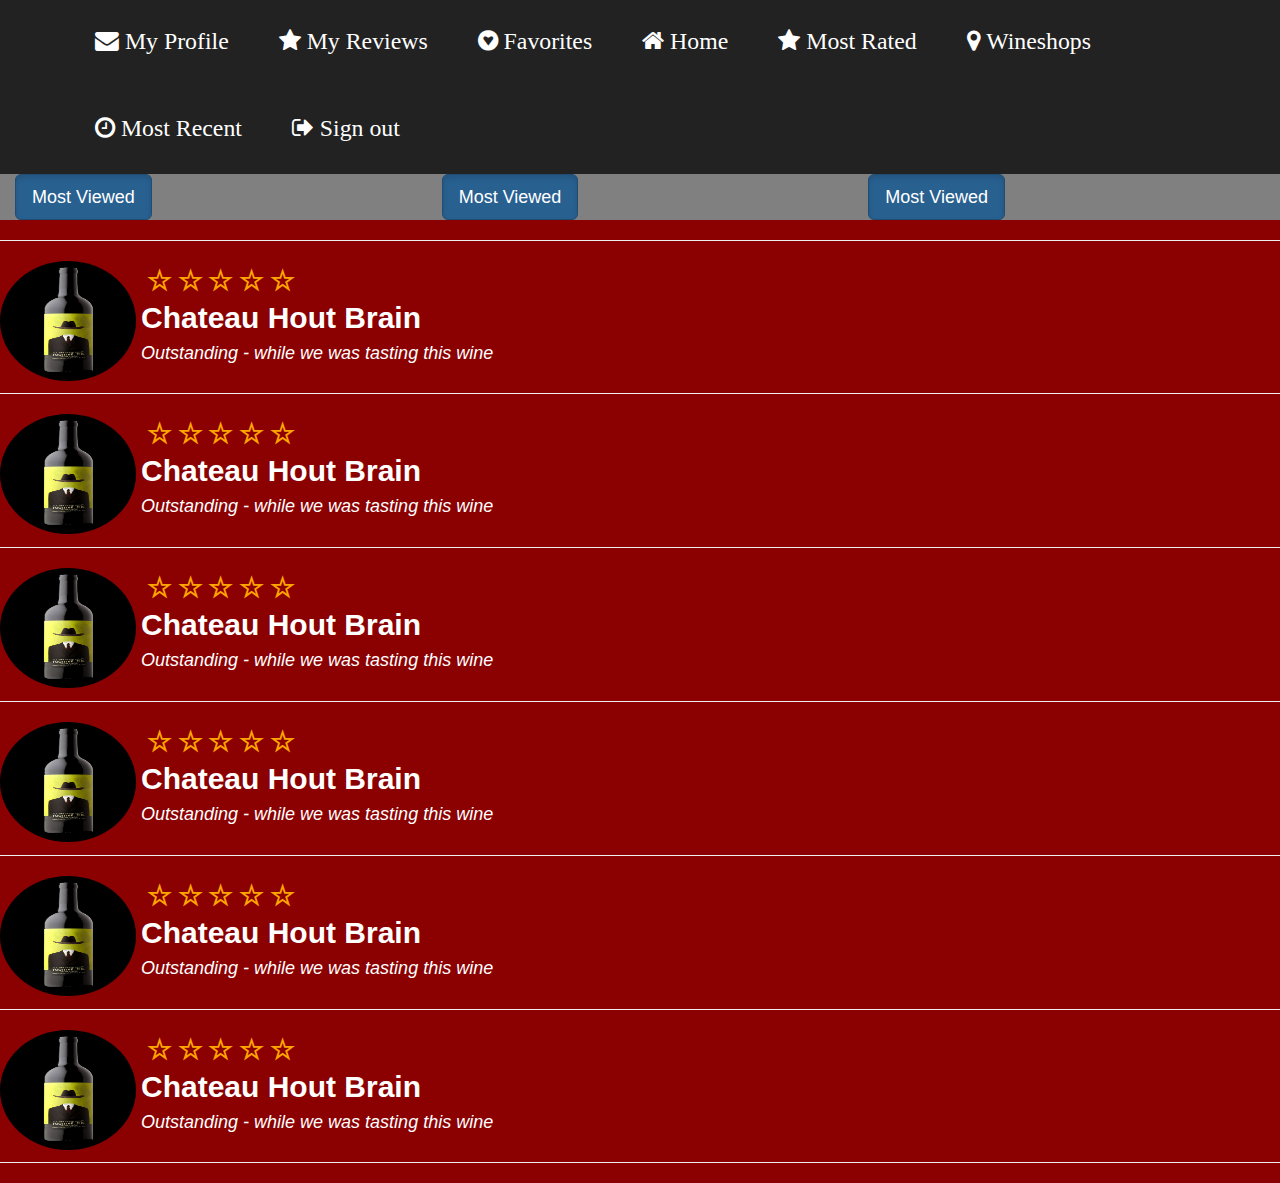
==== mostRated.html @ da09843a "Start" ====
<!DOCTYPE html>
<html>
<head>
 <meta charset="utf-8" />

	<link rel="stylesheet" type="text/css" href="css/bootstrap.min.css">
	<link rel="stylesheet" type="text/css" href="css/font-awesome.min.css">
	<link rel="stylesheet" type="text/css" href="css/style.css">
<script src="https://ajax.googleapis.com/ajax/libs/jquery/1.11.3/jquery.min.js"></script>
	<script type="text/javascript" src="js/jquery-1.11.3.min.js"></script>
	<script type="text/javascript" src="js/bootstrap.min.js"></script>

	<title>Winegram</title>

</head>
<body>


<nav class="navbar navbar-inverse navbar-static-top" role="navigation">
			<div class="container">
         <div class="navbar-header">
      <button type="button" class="navbar-toggle collapsed" data-toggle="collapse" data-target="#bs-example-navbar-collapse-1">
        <span class="sr-only">Toggle navigation</span>
        <span class="icon-bar"></span>
        <span class="icon-bar"></span>
        <span class="icon-bar"></span>
      </button>
    </div>

    <!-- Collect the nav links, forms, and other content for toggling -->
    <div class="collapse navbar-collapse" id="bs-example-navbar-collapse-1">
				<ul class="nav navbar-nav">

					<li><a href="index.php"><i class="fa fa-envelope"></i>
					My Profile</a></li>
					<li><a href="about.php"><i class="fa fa-star"></i>
					My Reviews</a></li>
					<li class="fav"><a href="#portfolio"><i class="fa fa-gratipay"> </i>
					Favorites</a></li>
					<li><a class="fav" href="#"><i class="fa fa-home"></i>


					Home</a></li>
					<li><a href="contact.php"><i class="fa fa-star"></i>
					Most Rated</a></li>
					<li><a href="mostRated.html"><i class="fa fa-map-marker"></i>
					Wineshops</a></li>
					<li><a href="contact.php"><i class="fa fa-clock-o"></i>
					Most Recent</a></li>
					<li><a href="contact.php"><i class="fa fa-sign-out"></i>
					Sign out</a></li>
				</ul>
			</div>

		</nav>


		<div class="container-fluid">

  <div class="row">
    

    <div class="col-xs-4" style="background-color:grey;">
      <a href="#" class="btn btn-primary active btn-lg" >Most Viewed</a>
    </div>
    <div class="col-xs-4" style="background-color:grey;">
      <a href="#" class="btn btn-primary active btn-lg" >Most Viewed</a>
    </div>
       <div class="col-xs-4" style="background-color:grey;">
 <a href="#" class="btn btn-primary active btn-lg" >Most Viewed</a>
    </div>


  </div>
</div>

<hr>
  <div class="row">

  				  <div class="col-md-12">

					 	 <div class="bs">
						  	<img src="vin2.jpg" class="img-circle" alt="Cinque Terre" width=136" height="120"> 
						  </div>    	
							<div class="rating">
									<span>☆</span><span>☆</span><span>☆</span><span>☆</span><span>☆</span>
								</div>
								<div>&nbsp;</div>
								<h2 class="vin"> Chateau Hout Brain</h2>

							<h4 class="out">Outstanding - while we was tasting this wine</h4>
					  <hr>

 				 </div>
				   

				

	  <div class="col-md-12">

					 	 <div class="bs">
						  	<img src="vin2.jpg" class="img-circle" alt="Cinque Terre" width=136" height="120"> 
						  </div>    	
							<div class="rating">
									<span>☆</span><span>☆</span><span>☆</span><span>☆</span><span>☆</span>
								</div>
								<div>&nbsp;</div>
								<h2 class="vin"> Chateau Hout Brain</h2>

							<h4 class="out">Outstanding - while we was tasting this wine</h4>
					  <hr>

 				 </div>	  <div class="col-md-12">

					 	 <div class="bs">
						  	<img src="vin2.jpg" class="img-circle" alt="Cinque Terre" width=136" height="120"> 
						  </div>    	
							<div class="rating">
									<span>☆</span><span>☆</span><span>☆</span><span>☆</span><span>☆</span>
								</div>
								<div>&nbsp;</div>
								<h2 class="vin"> Chateau Hout Brain</h2>

							<h4 class="out">Outstanding - while we was tasting this wine</h4>
					  <hr>

 				 </div>	  <div class="col-md-12">

					 	 <div class="bs">
						  	<img src="vin2.jpg" class="img-circle" alt="Cinque Terre" width=136" height="120"> 
						  </div>    	
							<div class="rating">
									<span>☆</span><span>☆</span><span>☆</span><span>☆</span><span>☆</span>
								</div>
								<div>&nbsp;</div>
								<h2 class="vin"> Chateau Hout Brain</h2>

							<h4 class="out">Outstanding - while we was tasting this wine</h4>
					  <hr>

 				 </div>	  <div class="col-md-12">

					 	 <div class="bs">
						  	<img src="vin2.jpg" class="img-circle" alt="Cinque Terre" width=136" height="120"> 
						  </div>    	
							<div class="rating">
									<span>☆</span><span>☆</span><span>☆</span><span>☆</span><span>☆</span>
								</div>
								<div>&nbsp;</div>
								<h2 class="vin"> Chateau Hout Brain</h2>

							<h4 class="out">Outstanding - while we was tasting this wine</h4>
					  <hr>

 				 </div>	  <div class="col-md-12">

					 	 <div class="bs">
						  	<img src="vin2.jpg" class="img-circle" alt="Cinque Terre" width=136" height="120"> 
						  </div>    	
							<div class="rating">
									<span>☆</span><span>☆</span><span>☆</span><span>☆</span><span>☆</span>
								</div>
								<div>&nbsp;</div>
								<h2 class="vin"> Chateau Hout Brain</h2>

							<h4 class="out">Outstanding - while we was tasting this wine</h4>
					  <hr>

 				 </div>

 </div>











 
</body>



  

</html>
---- css/style.css ----
.navbar, .navbar-inverse {
	border-radius: 0;
	border: none;
	margin-bottom: 0;
	min-height: 80px;
}

.nav li {
	display: inline;
	color: white;
}

.navbar-inverse .navbar-nav > li > a {
	color: #ffffff;
	font-family: Lato;
	font-size: 1.7em;
	font-weight: 300;
	padding: 30px 25px 33px 25px;
}

.navbar-inverse .navbar-nav li a:hover {
	background-color: #444444;
	transition: 0.7s all linear;
	height: 100%;
}




.rating {
  unicode-bidi: bidi-override;
  direction: rtl;
  float: left;
}
.rating > span {
  display: inline-block;
  position: relative;
  width: 1.1em;
}
.rating > span:hover:before,
.rating > span:hover ~ span:before {
   content: "\2605";
   position: absolute;
}





.img{
	display: block;
	

}

.bs{
	float: left;
	padding-right: 5px;
}

.vin{
	color: white;
	font-weight:bold;
}

span {
	color: orange;
	font-weight:bold;
	font-size: 200%;
}

.out{
	color: white;
	font-style: italic;
	padding-bottom: 10px;}

body {background-color: darkred}
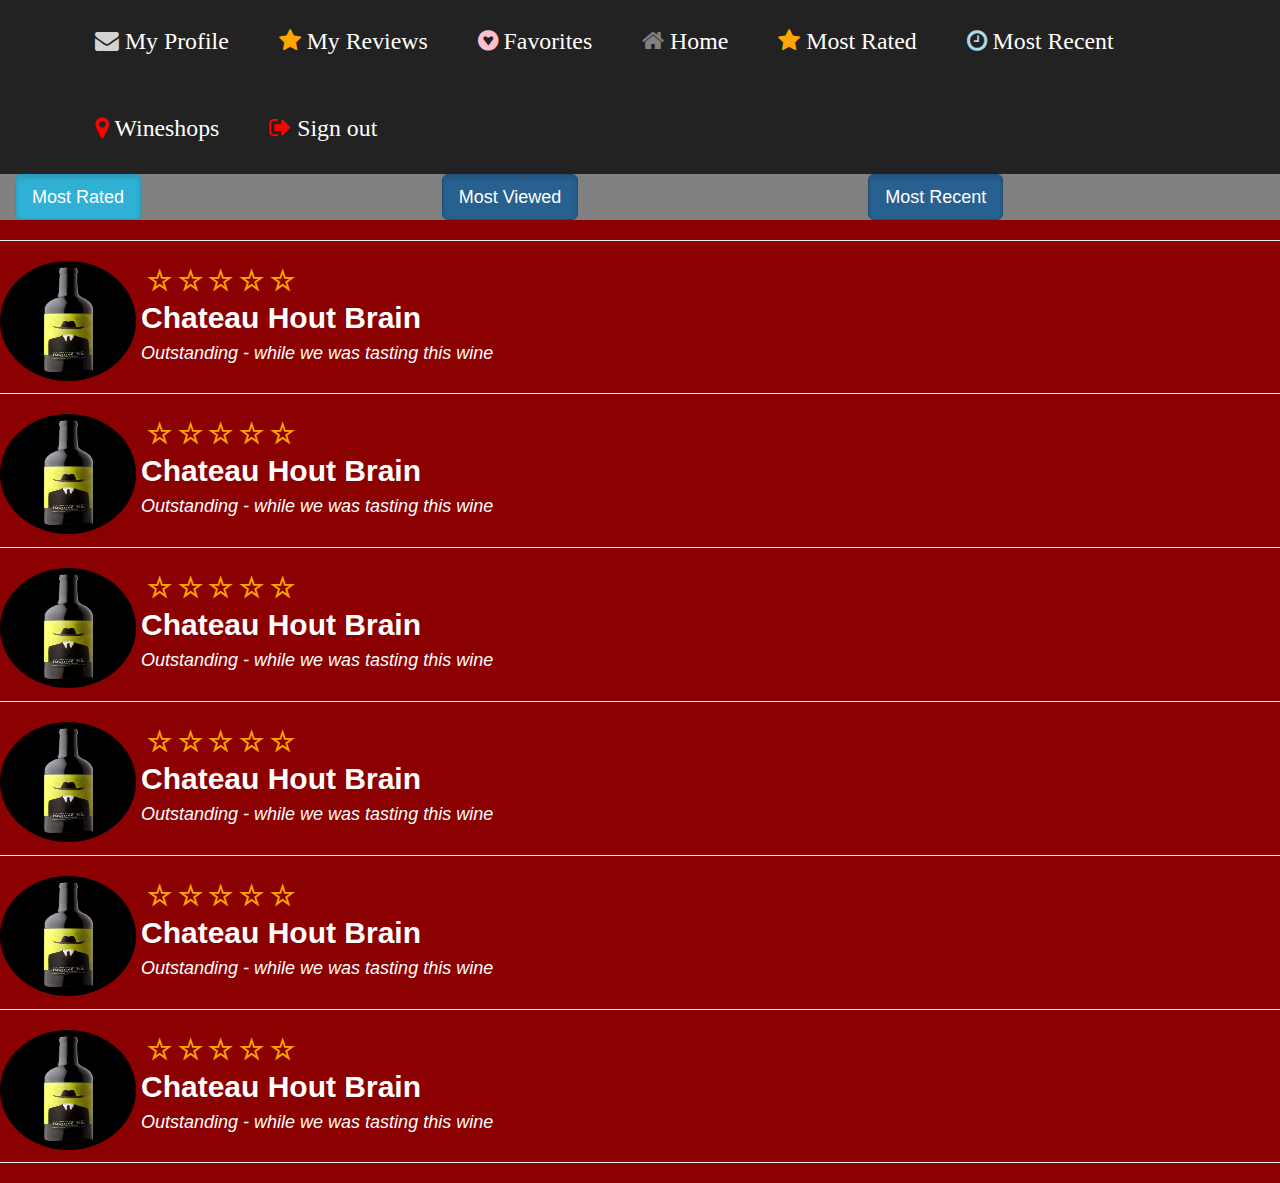
==== commit a873f102: "Icon color" ====
--- a/mostRated.html
+++ b/mostRated.html
@@ -6,7 +6,9 @@
 	<link rel="stylesheet" type="text/css" href="css/bootstrap.min.css">
 	<link rel="stylesheet" type="text/css" href="css/font-awesome.min.css">
 	<link rel="stylesheet" type="text/css" href="css/style.css">
-<script src="https://ajax.googleapis.com/ajax/libs/jquery/1.11.3/jquery.min.js"></script>
+	<link rel="stylesheet" type="text/css" href="css/iconColor.css">
+
+	<script src="https://ajax.googleapis.com/ajax/libs/jquery/1.11.3/jquery.min.js"></script>
 	<script type="text/javascript" src="js/jquery-1.11.3.min.js"></script>
 	<script type="text/javascript" src="js/bootstrap.min.js"></script>
 
@@ -31,23 +33,28 @@
     <div class="collapse navbar-collapse" id="bs-example-navbar-collapse-1">
 				<ul class="nav navbar-nav">
 
-					<li><a href="index.php"><i class="fa fa-envelope"></i>
+					<li><a href="MyProfile.html"><i class="fa fa-envelope"></i>
 					My Profile</a></li>
-					<li><a href="about.php"><i class="fa fa-star"></i>
+					
+					<li><a href="MyReviews.html"><i class="fa fa-star"></i>
 					My Reviews</a></li>
-					<li class="fav"><a href="#portfolio"><i class="fa fa-gratipay"> </i>
+					
+					<li class="fav"><a href="Favorites.html"><i class="fa fa-gratipay"> </i>
 					Favorites</a></li>
-					<li><a class="fav" href="#"><i class="fa fa-home"></i>
+					
+					<li><a class="fav" href="Home.html"><i class="fa fa-home"></i>
+					Home</a></li>
+					
+					<li><a href="mostRated.html"><i class="fa fa-star"></i>
+					Most Rated</a></li>
 
+					<li><a href="MostRecent.html"><i class="fa fa-clock-o"></i>
+					Most Recent</a></li>
 
-					Home</a></li>
-					<li><a href="contact.php"><i class="fa fa-star"></i>
-					Most Rated</a></li>
-					<li><a href="mostRated.html"><i class="fa fa-map-marker"></i>
+					<li><a href="Wineshops.html"><i class="fa fa-map-marker"></i>
 					Wineshops</a></li>
-					<li><a href="contact.php"><i class="fa fa-clock-o"></i>
-					Most Recent</a></li>
-					<li><a href="contact.php"><i class="fa fa-sign-out"></i>
+
+					<li><a href="SignOut.html"><i class="fa fa-sign-out"></i>
 					Sign out</a></li>
 				</ul>
 			</div>
@@ -61,13 +68,13 @@
     
 
     <div class="col-xs-4" style="background-color:grey;">
-      <a href="#" class="btn btn-primary active btn-lg" >Most Viewed</a>
+      <a href="#" class="btn btn-info active btn-lg" >Most Rated</a>
     </div>
     <div class="col-xs-4" style="background-color:grey;">
       <a href="#" class="btn btn-primary active btn-lg" >Most Viewed</a>
     </div>
        <div class="col-xs-4" style="background-color:grey;">
- <a href="#" class="btn btn-primary active btn-lg" >Most Viewed</a>
+ <a href="#" class="btn btn-primary active btn-lg" >Most Recent</a>
     </div>
 
 
--- a/css/style.css
+++ b/css/style.css
@@ -48,10 +48,8 @@
 
 
 
-
 .img{
 	display: block;
-	
 
 }
 
@@ -76,4 +74,34 @@
 	font-style: italic;
 	padding-bottom: 10px;}
 
-body {background-color: darkred}+body {background-color: darkred}
+
+#img_container {
+    position:relative;
+    display:inline-block;
+    text-align:center;
+    border:1px solid red;
+
+}
+
+.buttonLogin {
+    position:absolute;
+    bottom:200px;
+    right:280px;
+    width:150px;
+    height:40px;
+}
+.buttonRegister {
+    position:absolute;
+    bottom:150px;
+    right:280px;
+    width:150px;
+    height:40px;
+}
+.buttonJump {
+    position:absolute;
+    bottom:100px;
+    right:280px;
+    width:150px;
+    height:40px;
+}--- a/css/iconColor.css
+++ b/css/iconColor.css
@@ -0,0 +1,23 @@
+	
+.fa-envelope{
+	color: lightgrey;
+}
+.fa-star{
+	color: orange;
+}
+
+.fa-gratipay{
+	color: pink;
+}
+.fa-home{
+	color: grey;
+}
+.fa-map-marker{
+	color: red; 
+}
+.fa-clock-o{
+	color: lightblue;
+}
+.fa-sign-out{
+	color: red; }
+
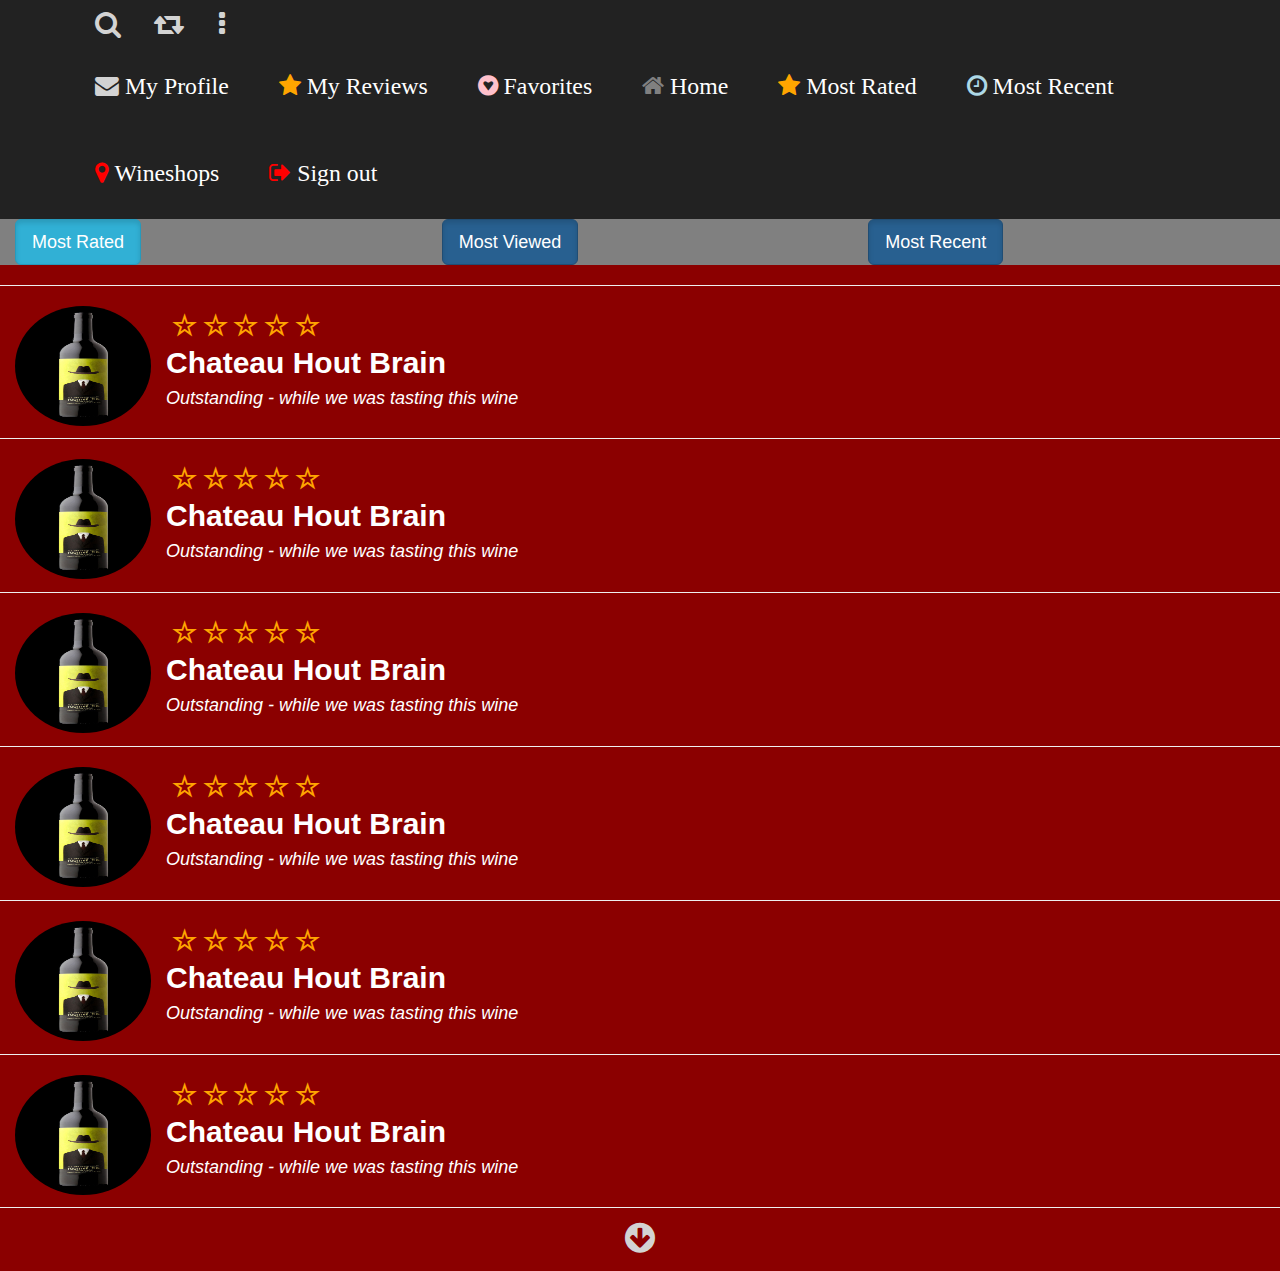
==== commit c316e66e: "Header icons" ====
--- a/mostRated.html
+++ b/mostRated.html
@@ -21,12 +21,18 @@
 <nav class="navbar navbar-inverse navbar-static-top" role="navigation">
 			<div class="container">
          <div class="navbar-header">
-      <button type="button" class="navbar-toggle collapsed" data-toggle="collapse" data-target="#bs-example-navbar-collapse-1">
-        <span class="sr-only">Toggle navigation</span>
-        <span class="icon-bar"></span>
-        <span class="icon-bar"></span>
-        <span class="icon-bar"></span>
-      </button>
+	         <span class="headerIcons">
+	         	<i class="fa fa-search"></i>
+	        	 <i class="fa fa-retweet"></i>
+	        	 <i class="fa fa-ellipsis-v"></i>
+	         </span>
+        	 
+    		  <button type="button" class="navbar-toggle collapsed" data-toggle="collapse" data-target="#bs-example-navbar-collapse-1">
+			        <span class="sr-only">Toggle navigation</span>
+			        <span class="icon-bar"></span>
+			        <span class="icon-bar"></span>
+			        <span class="icon-bar"></span>
+     		 </button>
     </div>
 
     <!-- Collect the nav links, forms, and other content for toggling -->
@@ -148,21 +154,23 @@
  				 </div>	  <div class="col-md-12">
 
 					 	 <div class="bs">
-						  	<img src="vin2.jpg" class="img-circle" alt="Cinque Terre" width=136" height="120"> 
-						  </div>    	
-							<div class="rating">
-									<span>☆</span><span>☆</span><span>☆</span><span>☆</span><span>☆</span>
-								</div>
-								<div>&nbsp;</div>
-								<h2 class="vin"> Chateau Hout Brain</h2>
-
-							<h4 class="out">Outstanding - while we was tasting this wine</h4>
-					  <hr>
-
- 				 </div>	  <div class="col-md-12">
-
-					 	 <div class="bs">
-						  	<img src="vin2.jpg" class="img-circle" alt="Cinque Terre" width=136" height="120"> 
+						  	<img src="vin2.jpg" class="img-circle" alt="Cinque Terre" width="136" height="120"> 
+						  </div>    	
+							<div class="rating">
+									<span>☆</span><span>☆</span><span>☆</span><span>☆</span><span>☆</span>
+								</div>
+								<div>&nbsp;</div>
+								<h2 class="vin"> Chateau Hout Brain</h2>
+
+							<h4 class="out">Outstanding - while we was tasting this wine</h4>
+					  <hr>
+
+ 				 </div>	  
+
+ 				 <div class="col-md-12">
+
+					 	 <div class="bs">
+						  	<img src="vin2.jpg" class="img-circle" alt="Cinque Terre" width="136" height="120"> 
 						  </div>    	
 							<div class="rating">
 									<span>☆</span><span>☆</span><span>☆</span><span>☆</span><span>☆</span>
@@ -175,8 +183,13 @@
 
  				 </div>
 
+ 				  <div class="col-md-12 arrow">
+					
+					<i class="fa fa-arrow-circle-down"></i>
+
+ 				 </div>
+
  </div>
-
 
 
 
--- a/css/style.css
+++ b/css/style.css
@@ -4,7 +4,7 @@
 	border-radius: 0;
 	border: none;
 	margin-bottom: 0;
-	min-height: 80px;
+	min-height: 30px;
 }
 
 .nav li {
@@ -55,7 +55,8 @@
 
 .bs{
 	float: left;
-	padding-right: 5px;
+	padding-right: 15px;
+  padding-left: 15px;
 }
 
 .vin{
@@ -104,4 +105,36 @@
     right:280px;
     width:150px;
     height:40px;
+}
+
+.fa-arrow-circle-down{
+
+  color: lightgrey;
+  font-size: 250%;
+}
+
+.arrow{
+   display:block;
+    text-align:center;
+    margin-top: -7px;
+    padding-bottom: 15px;
+}
+
+.headerIcons{
+  color: lightgrey;
+}
+
+
+
+.fa-search
+{
+   padding-left: 25px;
+}
+.fa-retweet
+{
+   padding-left: 25px;
+}
+.fa-ellipsis-v{
+  padding-left: 27px;
+  padding-top: 11px;
 }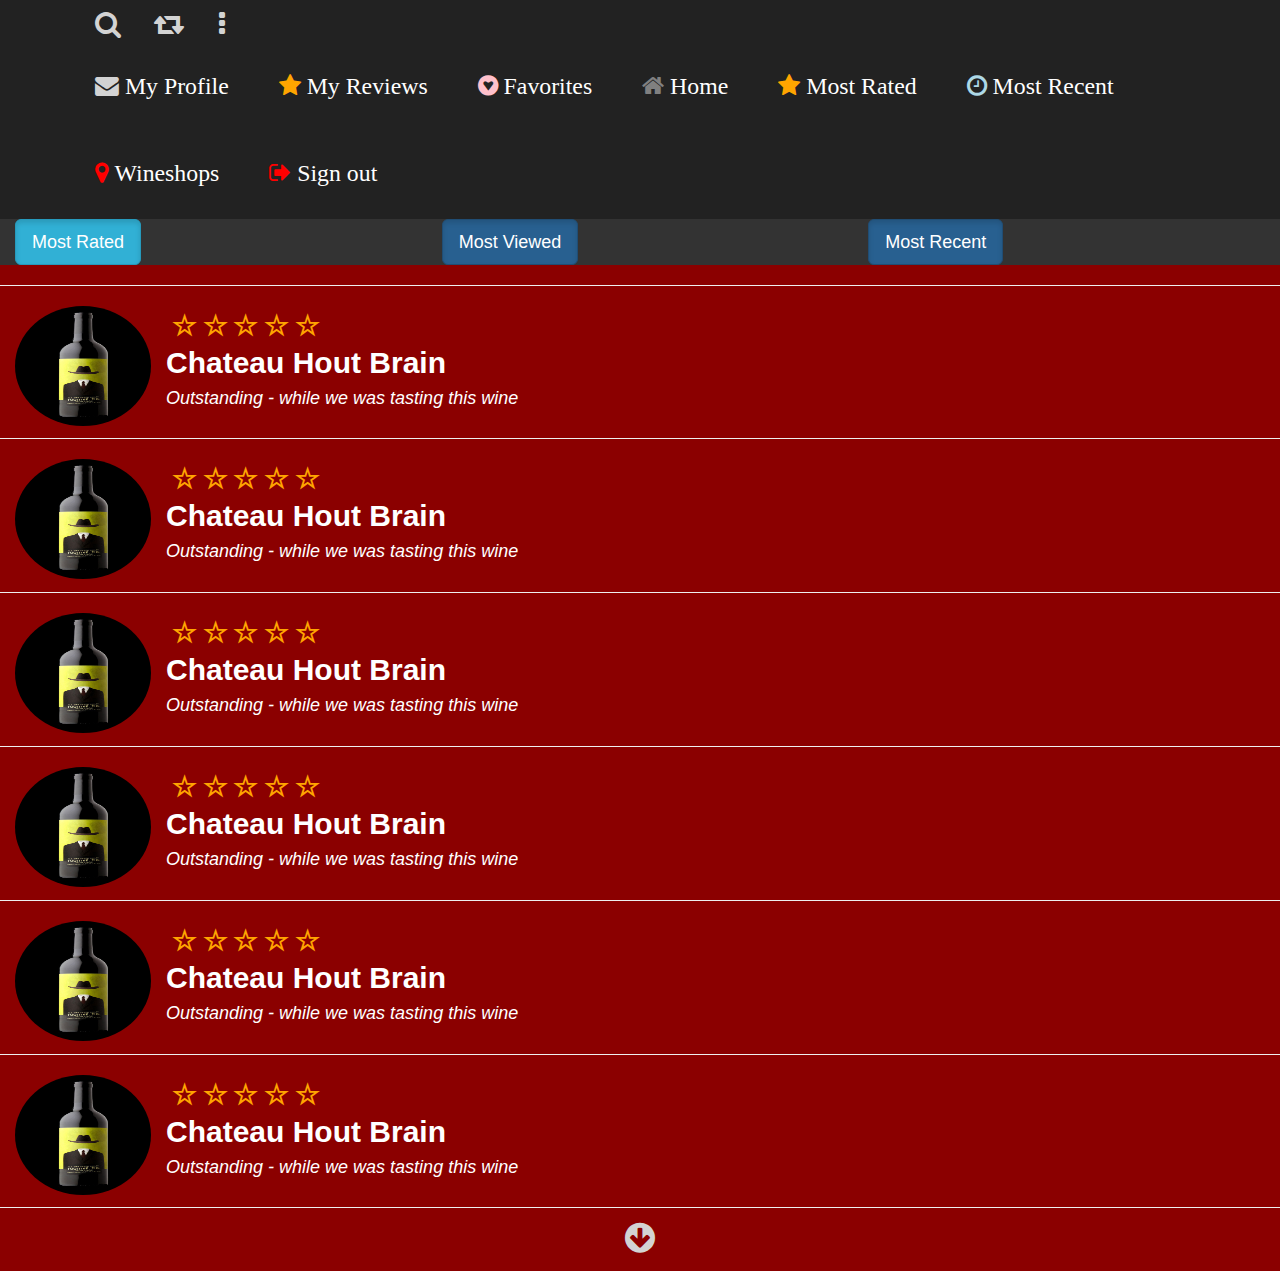
==== commit e8c7fc0f: "forside rettelser" ====
--- a/mostRated.html
+++ b/mostRated.html
@@ -48,7 +48,7 @@
 					<li class="fav"><a href="Favorites.html"><i class="fa fa-gratipay"> </i>
 					Favorites</a></li>
 					
-					<li><a class="fav" href="Home.html"><i class="fa fa-home"></i>
+					<li><a class="fav" href="index.html"><i class="fa fa-home"></i>
 					Home</a></li>
 					
 					<li><a href="mostRated.html"><i class="fa fa-star"></i>
@@ -73,13 +73,13 @@
   <div class="row">
     
 
-    <div class="col-xs-4" style="background-color:grey;">
+    <div class="col-xs-4" style="background-color:#333;">
       <a href="#" class="btn btn-info active btn-lg" >Most Rated</a>
     </div>
-    <div class="col-xs-4" style="background-color:grey;">
+    <div class="col-xs-4" style="background-color:#333;">
       <a href="#" class="btn btn-primary active btn-lg" >Most Viewed</a>
     </div>
-       <div class="col-xs-4" style="background-color:grey;">
+       <div class="col-xs-4" style="background-color:#333;">
  <a href="#" class="btn btn-primary active btn-lg" >Most Recent</a>
     </div>
 
--- a/css/style.css
+++ b/css/style.css
@@ -87,22 +87,22 @@
 
 .buttonLogin {
     position:absolute;
-    bottom:200px;
-    right:280px;
+    bottom:300px;
+    right:480px;
     width:150px;
     height:40px;
 }
 .buttonRegister {
     position:absolute;
-    bottom:150px;
-    right:280px;
+    bottom:250px;
+    right:480px;
     width:150px;
     height:40px;
 }
 .buttonJump {
     position:absolute;
-    bottom:100px;
-    right:280px;
+    bottom:200px;
+    right:480px;
     width:150px;
     height:40px;
 }
